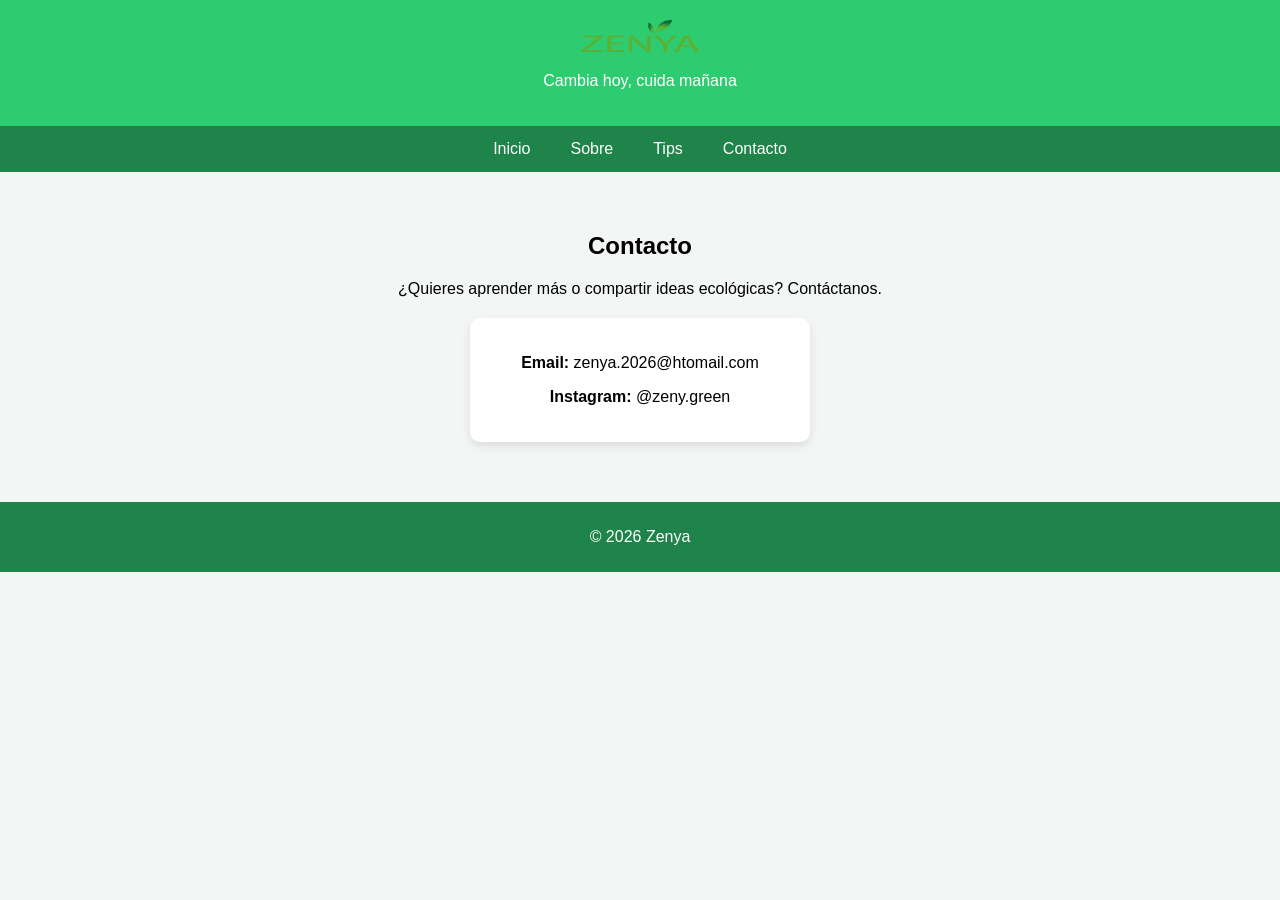
==== contacto.html @ 697ed6d5 "Add files via upload" ====
<!DOCTYPE html>
<html lang="es">
<head>
    <meta charset="UTF-8">
    <title>Contacto</title>
    <link rel="stylesheet" href="estilos.css">
</head>

<body>

<header class="header">
    <a href="inicio.html">
        <img src="ZENYA_LOGO.png" alt="Zenya Logo" class="logo">
    </a>
    <p class="slogan">Cambia hoy, cuida mañana</p>
</header>

<nav>
    <a href="index.html">Inicio</a>
    <a href="sobre.html">Sobre</a>
    <a href="tips.html">Tips</a>
    <a href="contacto.html">Contacto</a>
</nav>

<section class="contacto">
    <h2>Contacto</h2>

    <p class="intro">
        ¿Quieres aprender más o compartir ideas ecológicas? Contáctanos.
    </p>

    <div class="contact-box">
        <p><strong>Email:</strong> zenya.2026@htomail.com</p>
        <p><strong>Instagram:</strong> @zeny.green</p>
    </div>
    
</section>

<footer>
    <p>© 2026 Zenya</p>
</footer>

</body>
</html>
---- estilos.css ----
body {
    font-family: Arial, sans-serif;
    margin: 0;
    background-color: #F4F6F6;
}

header {
    background-color: #2ECC71;
    color: white;
    padding: 15px;
    text-align: center;
}

header a {
    color: white;
    text-decoration: none;
}

nav {
    background-color: #1E8449;
    display: flex;
    justify-content: center;
}

nav a {
    color: white;
    padding: 14px 20px;
    text-decoration: none;
}

nav a:hover {
    background-color: #145A32;
}

section {
    padding: 40px;
    text-align: center;
}

.btn {
    background-color: #2ECC71;
    color: white;
    padding: 10px 20px;
    border: none;
    border-radius: 5px;
}

footer {
    background-color: #1E8449;
    color: white;
    text-align: center;
    padding: 10px;
}

.sobre {
    padding: 40px;
    text-align: center;
}

.sobre .intro {
    font-size: 18px;
    max-width: 600px;
    margin: 0 auto 30px;
}

.cards {
    display: flex;
    justify-content: center;
    flex-wrap: wrap;
    gap: 20px;
}

.card {
    background: white;
    padding: 20px;
    border-radius: 10px;
    width: 250px;
    box-shadow: 0px 4px 10px rgba(0,0,0,0.1);
}

.card h3 {
    color: #2ECC71;
}

.inicio {
    padding: 60px;
    text-align: center;
}

.inicio .intro {
    font-size: 18px;
    margin-bottom: 20px;
}

.tips {
    padding: 40px;
    text-align: center;
}

.contacto {
    padding: 40px;
    text-align: center;
}

.contact-box {
    background: white;
    padding: 20px;
    margin: 20px auto;
    width: 300px;
    border-radius: 10px;
    box-shadow: 0px 4px 10px rgba(0,0,0,0.1);
}

.formulario {
    display: flex;
    flex-direction: column;
    align-items: center;
    gap: 10px;
}

.formulario input,
.formulario textarea {
    width: 300px;
    padding: 10px;
    border-radius: 5px;
    border: 1px solid #ccc;
}

.header {
    background-color: #2ECC71;
    text-align: center;
    padding: 20px;
}

.logo {
    width: 120px;
    height: auto;
}

.slogan {
    color: white;
    margin-top: 10px;
    font-size: 16px;
}
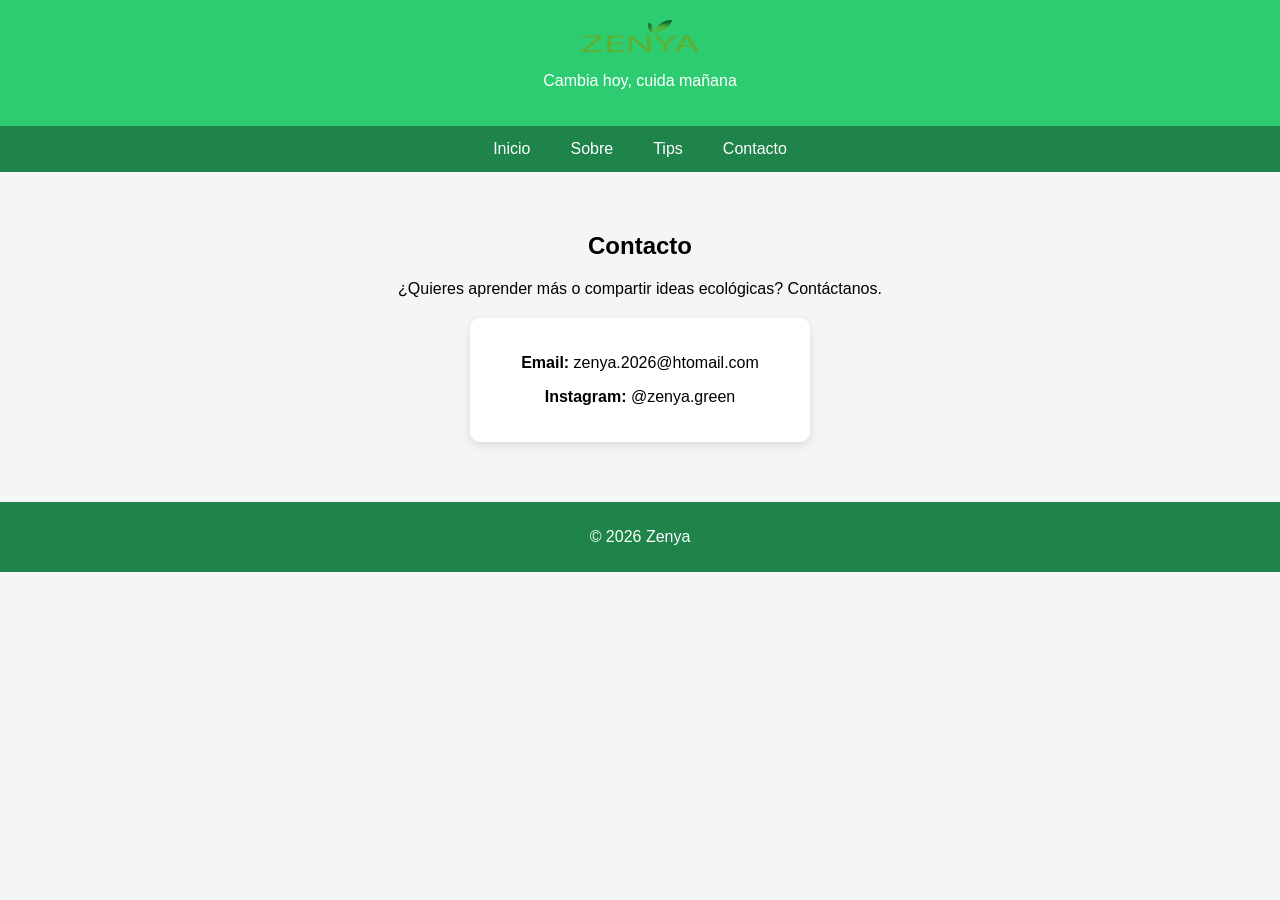
==== commit ac2a5469: "Update contacto.html" ====
--- a/contacto.html
+++ b/contacto.html
@@ -31,7 +31,7 @@
 
     <div class="contact-box">
         <p><strong>Email:</strong> zenya.2026@htomail.com</p>
-        <p><strong>Instagram:</strong> @zeny.green</p>
+        <p><strong>Instagram:</strong> @zenya.green</p>
     </div>
     
 </section>
@@ -41,4 +41,4 @@
 </footer>
 
 </body>
-</html>+</html>
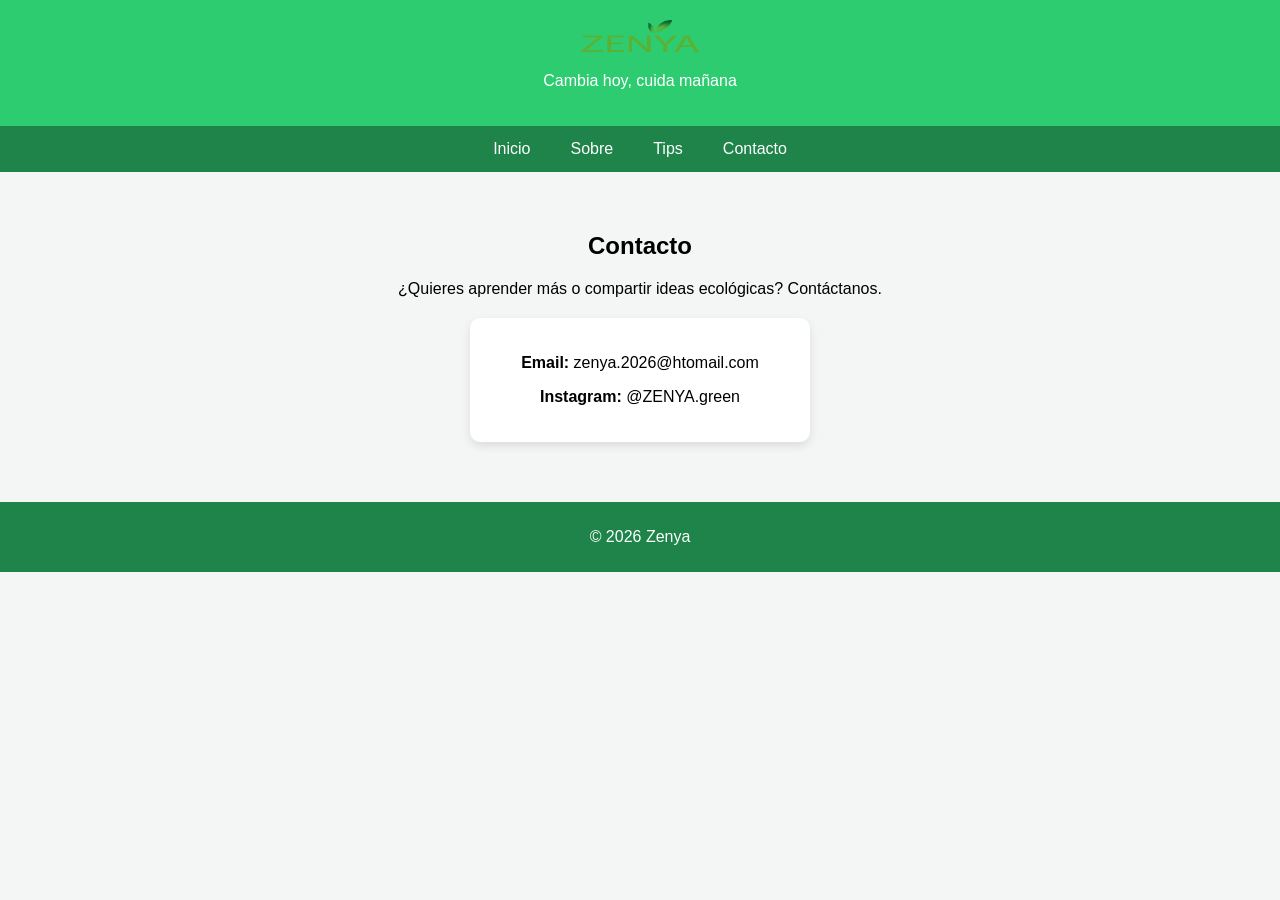
==== commit c49be0b1: "Update contacto.html" ====
--- a/contacto.html
+++ b/contacto.html
@@ -9,7 +9,7 @@
 <body>
 
 <header class="header">
-    <a href="inicio.html">
+    <a href="index.html">
         <img src="ZENYA_LOGO.png" alt="Zenya Logo" class="logo">
     </a>
     <p class="slogan">Cambia hoy, cuida mañana</p>
@@ -31,9 +31,9 @@
 
     <div class="contact-box">
         <p><strong>Email:</strong> zenya.2026@htomail.com</p>
-        <p><strong>Instagram:</strong> @zenya.green</p>
+        <p><strong>Instagram:</strong> @ZENYA.green</p>
     </div>
-    
+
 </section>
 
 <footer>
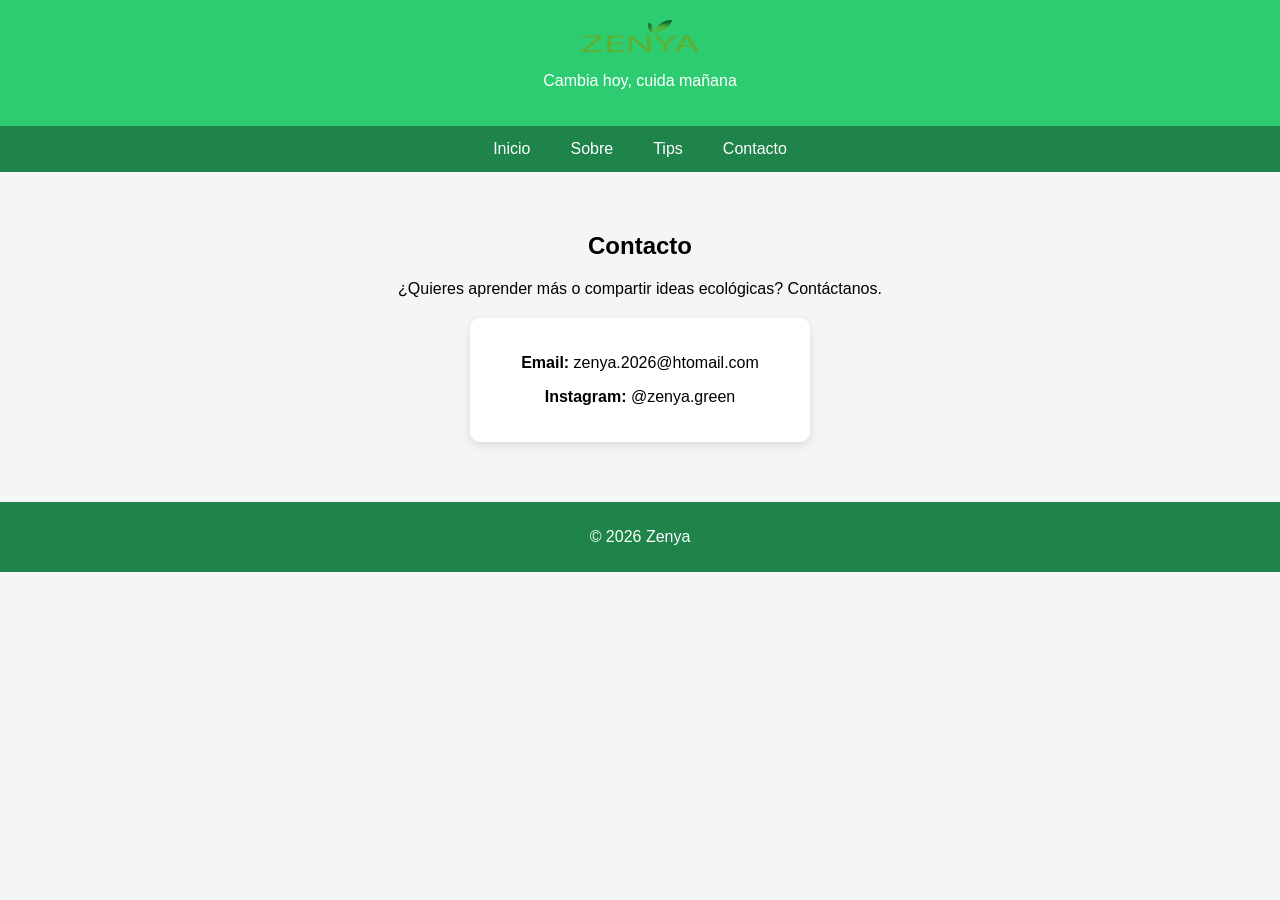
==== commit 3bda8928: "Update contacto.html" ====
--- a/contacto.html
+++ b/contacto.html
@@ -31,7 +31,7 @@
 
     <div class="contact-box">
         <p><strong>Email:</strong> zenya.2026@htomail.com</p>
-        <p><strong>Instagram:</strong> @ZENYA.green</p>
+        <p><strong>Instagram:</strong> @zenya.green</p>
     </div>
 
 </section>
